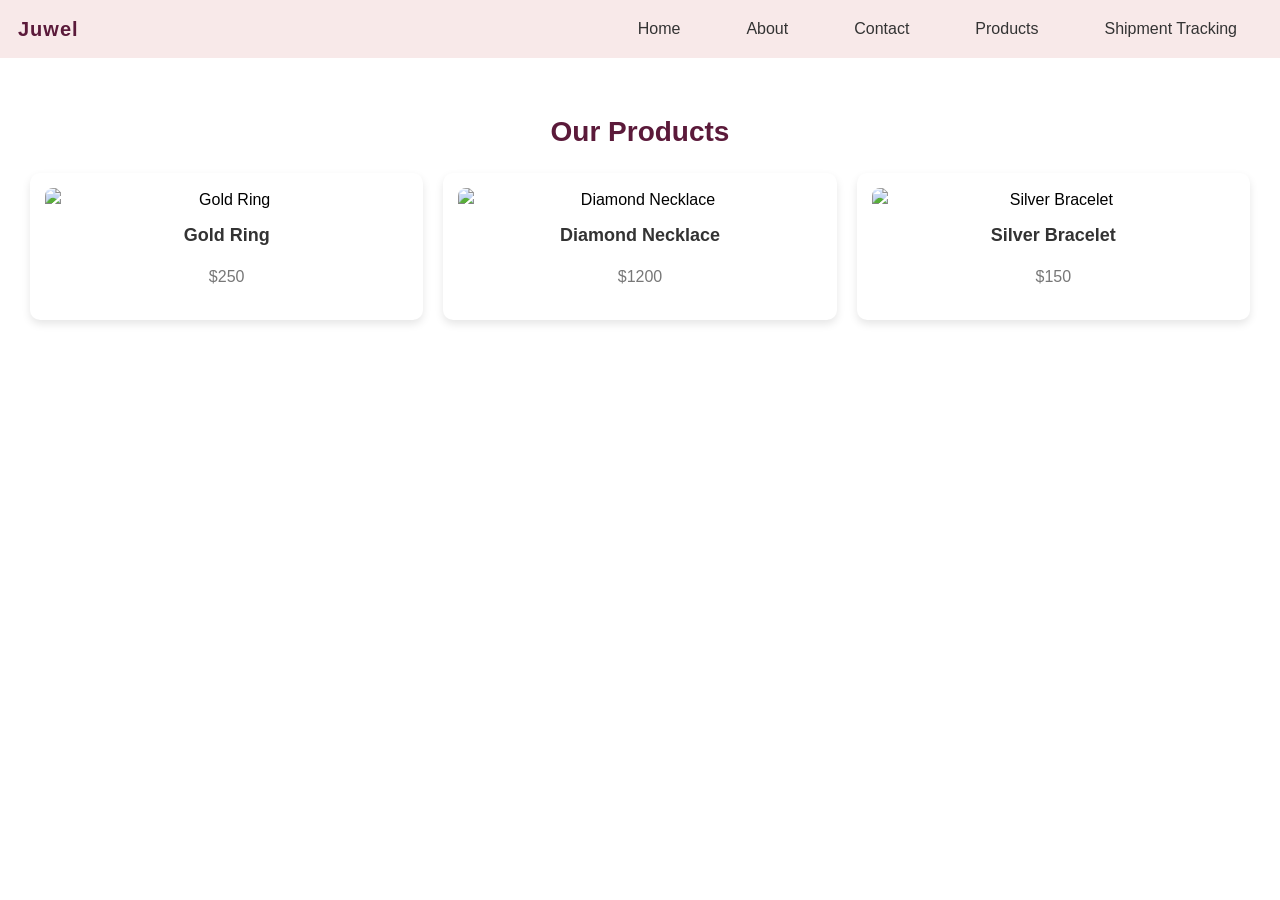
==== products.html @ fb20444e "Create products.html" ====
<!DOCTYPE html>
<html lang="en">
<head>
  <meta charset="UTF-8">
  <meta name="viewport" content="width=device-width, initial-scale=1.0">
  <title>Products - Juwel</title>
  <link rel="stylesheet" href="style.css">
</head>
<body>

  <!-- Navbar (same as index.html) -->
  <nav>
    <div class="logo">Juwel</div>
    <div class="menu-wrapper">
      <div class="menu-toggle" id="menu-toggle">⋮</div>
      <div class="menu" id="menu">
        <a href="index.html">Home</a>
        <a href="about.html">About</a>
        <a href="contact.html">Contact</a>
        <a href="products.html">Products</a>
        <a href="tracking.html">Shipment Tracking</a>
      </div>
    </div>
  </nav>

  <!-- Products Section -->
  <section class="products">
    <h1>Our Products</h1>
    <div class="product-grid">
      <div class="product-card">
        <img src="images/ring.jpg" alt="Gold Ring">
        <h3>Gold Ring</h3>
        <p>$250</p>
      </div>
      <div class="product-card">
        <img src="images/necklace.jpg" alt="Diamond Necklace">
        <h3>Diamond Necklace</h3>
        <p>$1200</p>
      </div>
      <div class="product-card">
        <img src="images/bracelet.jpg" alt="Silver Bracelet">
        <h3>Silver Bracelet</h3>
        <p>$150</p>
      </div>
    </div>
  </section>

  <script src="script.js"></script>
</body>
</html>
---- style.css ----
.products {
  padding: 30px;
  text-align: center;
}

.products h1 {
  font-size: 28px;
  margin-bottom: 20px;
  color: #5b1a3a;
}

.product-grid {
  display: grid;
  grid-template-columns: repeat(auto-fit, minmax(200px, 1fr));
  gap: 20px;
}

.product-card {
  background: #fff;
  border-radius: 10px;
  box-shadow: 0 4px 8px rgba(0,0,0,0.1);
  padding: 15px;
  transition: 0.3s;
}

.product-card:hover {
  transform: translateY(-5px);
}

.product-card img {
  width: 100%;
  height: auto;
  border-radius: 8px;
}

.product-card h3 {
  margin: 10px 0 5px;
  font-size: 18px;
  color: #333;
}

.product-card p {
  font-size: 16px;
  color: #777;
}

body { font-family: Arial, sans-serif; margin: 0; }
nav {
  background: #f8e9e9;
  padding: 15px;
  display: flex;
  justify-content: space-between;
  align-items: center;
}
nav a {
  margin: 0 15px;
  text-decoration: none;
  color: #5b1a3a;
  font-weight: bold;
}
.hero {
  background: #c75b7a;
  color: white;
  text-align: center;
  padding: 100px 20px;
}
button {
  padding: 10px 20px;
  background: #5b1a3a;
  color: white;
  border: none;
  border-radius: 5px;
  cursor: pointer;
}
section { padding: 50px; text-align: center; }
#products {
  display: flex;
  justify-content: center;
  gap: 20px;
  flex-wrap: wrap;
}

.product {
  border: 1px solid #ddd;
  padding: 15px;
  border-radius: 10px;
  text-align: center;
  background: #fff8f8;
}
/* Make everything scale properly */
* { box-sizing: border-box; }
img { max-width: 100%; height: auto; display: block; }
body { margin: 0; font-family: Arial, sans-serif; line-height: 1.5; }

/* Nav */
nav {
  background: #f8e9e9;
  padding: 14px 18px;
  display: flex;
  align-items: center;
  justify-content: space-between;
  gap: 12px;
}
.logo { font-weight: 800; letter-spacing: 1px; color: #5b1a3a; }
.menu { display: flex; gap: 16px; flex-wrap: wrap; }

/* Responsive product grid */
#products {
  display: grid;
  grid-template-columns: repeat(3, 1fr);
  gap: 18px;
}
.product {
  background: #fff8f8;
  padding: 14px;
  border-radius: 10px;
}

/* 📱 Responsive breakpoints */
@media (max-width: 768px) {
  nav { flex-wrap: wrap; }
  .menu { width: 100%; justify-content: center; }
  #products { grid-template-columns: repeat(2, 1fr); }
}

@media (max-width: 480px) {
  #products { grid-template-columns: 1fr; } /* single column on small phones */
  section { padding: 20px; text-align: left; }
  button { width: 100%; } /* buttons stretch full width for touch */
}
/* Default menu layout */
nav {
  background: #f8e9e9;
  padding: 14px 18px;
  display: flex;
  align-items: center;
  justify-content: space-between;
}
.logo { font-weight: 800; color: #5b1a3a; }
.menu { display: flex; gap: 16px; }
.menu a { text-decoration: none; color: #333; font-weight: 500; }

/* Three dot button (hidden on desktop) */
.menu-toggle {
  display: none;
  font-size: 26px;
  cursor: pointer;
  user-select: none;
}

/* 📱 Mobile view */
@media (max-width: 768px) {
  .menu {
    display: none;               /* Hide menu initially */
    flex-direction: column;
    position: absolute;
    top: 60px;
    right: 15px;
    background: #fff;
    border-radius: 8px;
    box-shadow: 0 4px 8px rgba(0,0,0,0.2);
    padding: 12px;
  }
  .menu.show { display: flex; }  /* Show menu when toggled */
  .menu-toggle { display: block; }
}
/* Navbar */
nav {
  background: #f8e9e9;
  padding: 14px 18px;
  display: flex;
  align-items: center;
  justify-content: space-between;
  position: relative;
}

.logo { 
  font-weight: 800; 
  color: #5b1a3a; 
  font-size: 20px;
}

/* Hide menu links by default */
.menu {
  display: none;
  flex-direction: column;
  position: absolute;
  top: 45px;
  right: 10px;
  background: #fff;
  border-radius: 8px;
  box-shadow: 0 4px 8px rgba(0,0,0,0.2);
  padding: 10px;
  z-index: 100;
}

.menu a {
  text-decoration: none;
  color: #333;
  font-weight: 500;
  padding: 8px;
}

.menu a:hover {
  background: #f1f1f1;
  border-radius: 4px;
}

/* Three-dot button */
.menu-toggle {
  font-size: 28px;
  cursor: pointer;
  user-select: none;
  padding: 5px 10px;
}

/* Desktop: show links normally */
@media (min-width: 768px) {
  .menu {
    display: flex !important;
    position: static;
    flex-direction: row;
    background: none;
    box-shadow: none;
    padding: 0;
  }
  .menu a { padding: 0 10px; }
  .menu-toggle { display: none; }
}
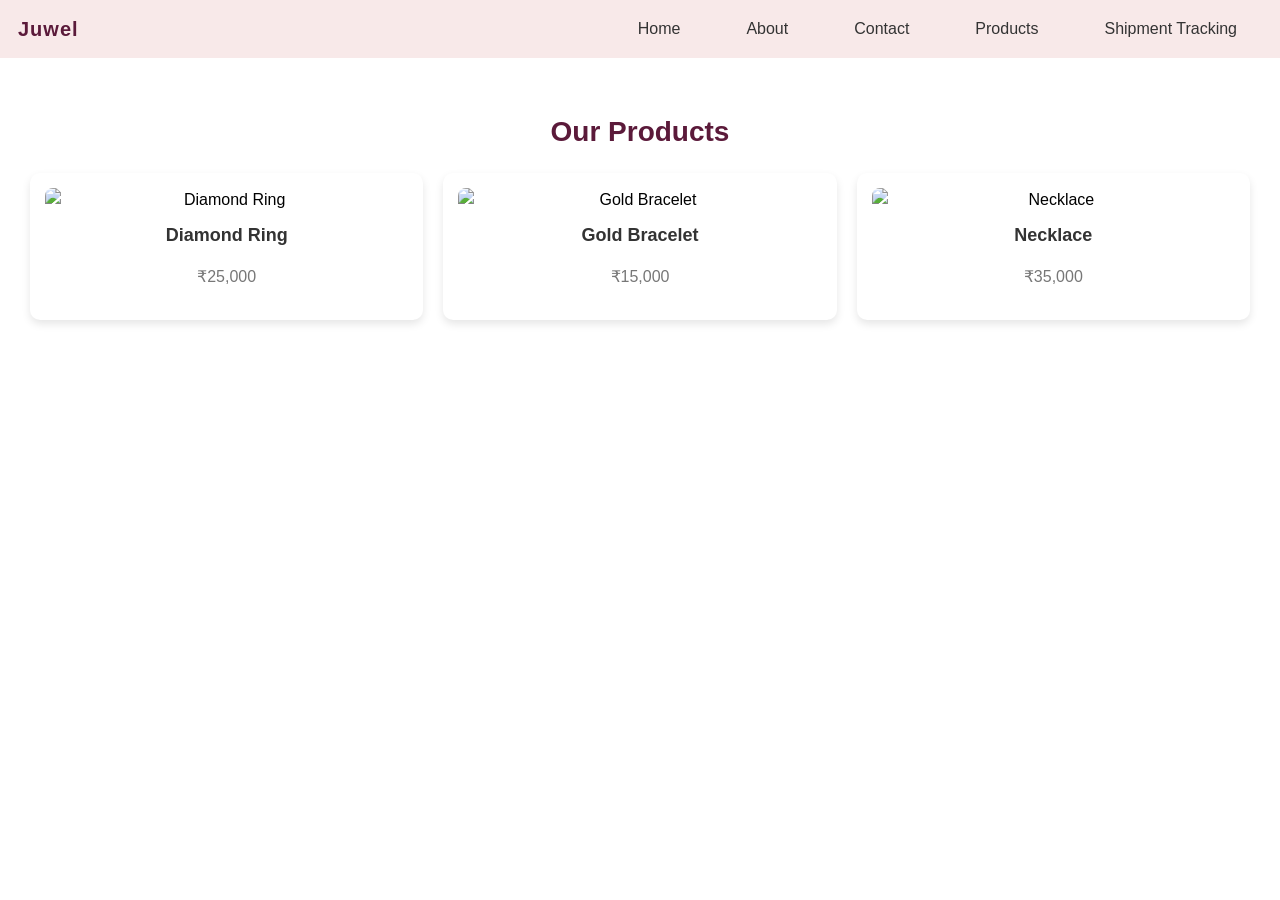
==== commit bf17395e: "Update products.html" ====
--- a/products.html
+++ b/products.html
@@ -21,29 +21,31 @@
         <a href="tracking.html">Shipment Tracking</a>
       </div>
     </div>
-  </nav>
+  </nav><section class="products">
+  <h1>Our Products</h1>
+  <div class="product-grid">
 
-  <!-- Products Section -->
-  <section class="products">
-    <h1>Our Products</h1>
-    <div class="product-grid">
-      <div class="product-card">
-        <img src="images/ring.jpg" alt="Gold Ring">
-        <h3>Gold Ring</h3>
-        <p>$250</p>
-      </div>
-      <div class="product-card">
-        <img src="images/necklace.jpg" alt="Diamond Necklace">
-        <h3>Diamond Necklace</h3>
-        <p>$1200</p>
-      </div>
-      <div class="product-card">
-        <img src="images/bracelet.jpg" alt="Silver Bracelet">
-        <h3>Silver Bracelet</h3>
-        <p>$150</p>
-      </div>
+    <div class="product-card">
+      <img src="images/ring.jpg" alt="Diamond Ring">
+      <h3>Diamond Ring</h3>
+      <p>₹25,000</p>
     </div>
-  </section>
+
+    <div class="product-card">
+      <img src="images/bracelate.jpg" alt="Gold Bracelet">
+      <h3>Gold Bracelet</h3>
+      <p>₹15,000</p>
+    </div>
+
+    <div class="product-card">
+      <img src="images/neck.jpg" alt="Necklace">
+      <h3>Necklace</h3>
+      <p>₹35,000</p>
+    </div>
+
+  </div>
+</section>
+
 
   <script src="script.js"></script>
 </body>
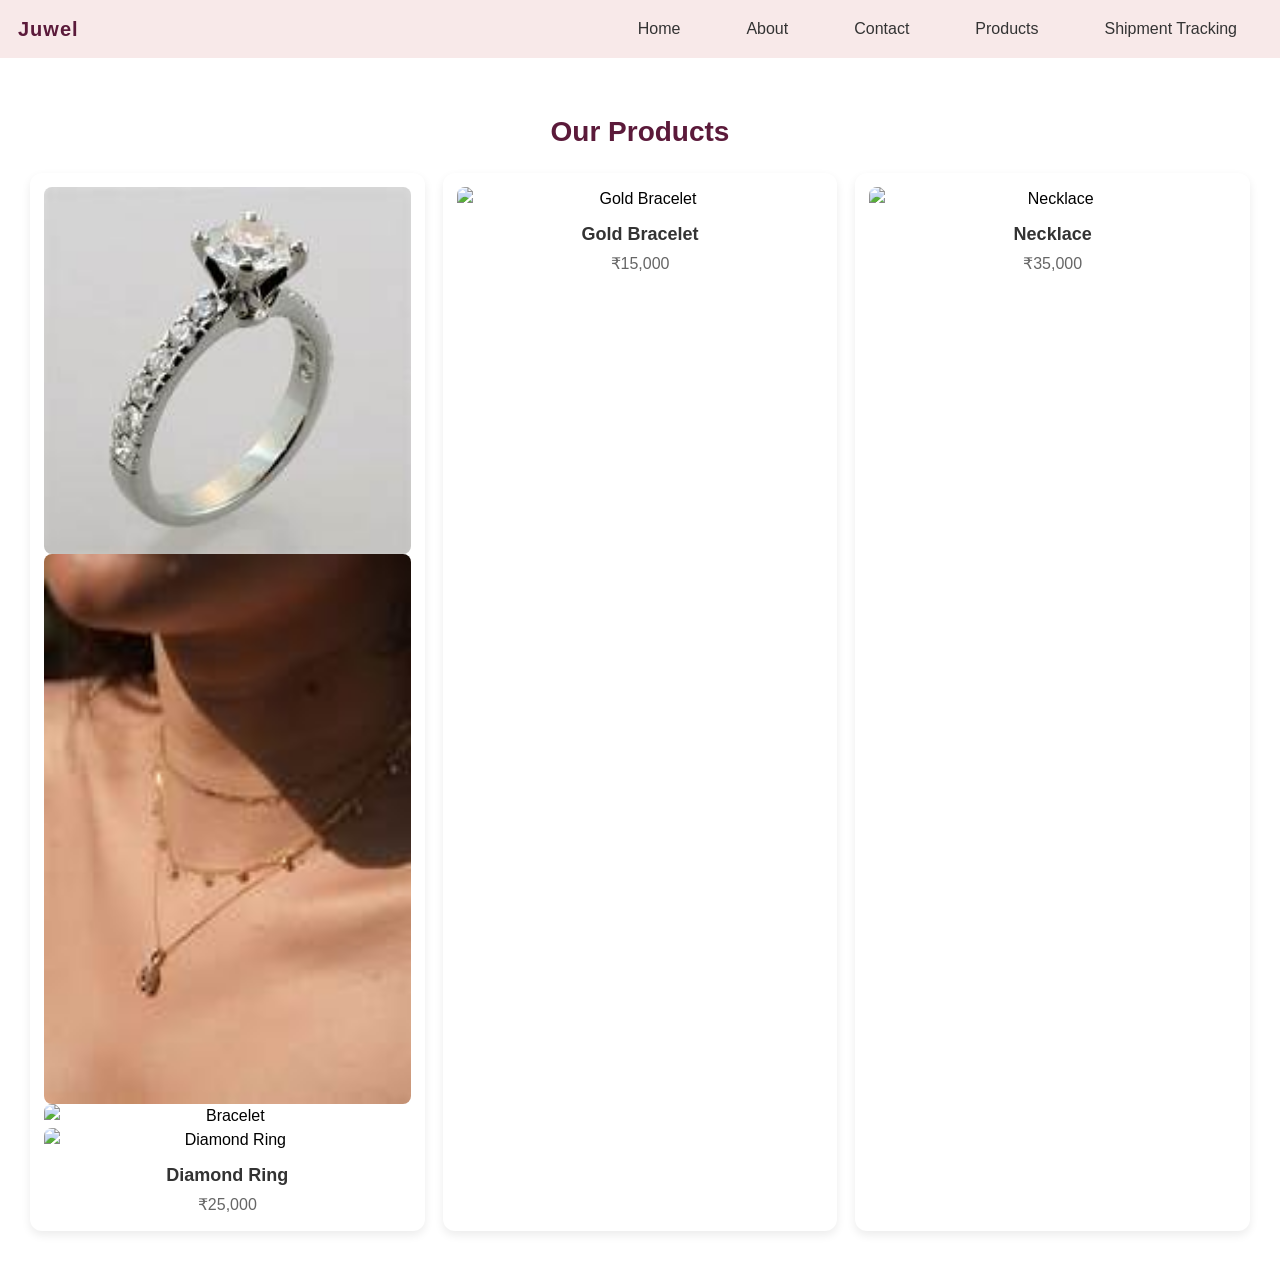
==== commit 073e1e3f: "Update products.html" ====
--- a/products.html
+++ b/products.html
@@ -26,6 +26,10 @@
   <div class="product-grid">
 
     <div class="product-card">
+      <img src="images/ring.jpeg" alt="Ring">
+      <img src="images/neck.jpeg" alt="Necklace">
+      <img src="images/bracelet.jpeg" alt="Bracelet">
+
       <img src="images/ring.jpg" alt="Diamond Ring">
       <h3>Diamond Ring</h3>
       <p>₹25,000</p>
--- a/style.css
+++ b/style.css
@@ -227,7 +227,28 @@
   .menu a { padding: 0 10px; }
   .menu-toggle { display: none; }
 }
-
-
-
-
+.products { padding: 30px; text-align: center; }
+.products h1 { font-size: 28px; margin-bottom: 20px; color: #5b1a3a; }
+
+.product-grid {
+  display: grid;
+  grid-template-columns: repeat(auto-fit, minmax(180px, 1fr));
+  gap: 18px;
+}
+
+.product-card {
+  background: #fff;
+  border-radius: 12px;
+  box-shadow: 0 4px 10px rgba(0,0,0,.08);
+  padding: 14px;
+  transition: transform .2s ease;
+}
+.product-card:hover { transform: translateY(-4px); }
+.product-card img { border-radius: 8px; max-width: 100%; height: auto; }
+.product-card h3 { margin: 10px 0 4px; font-size: 18px; }
+.product-card p { margin: 0; color: #666; }
+
+
+
+
+
